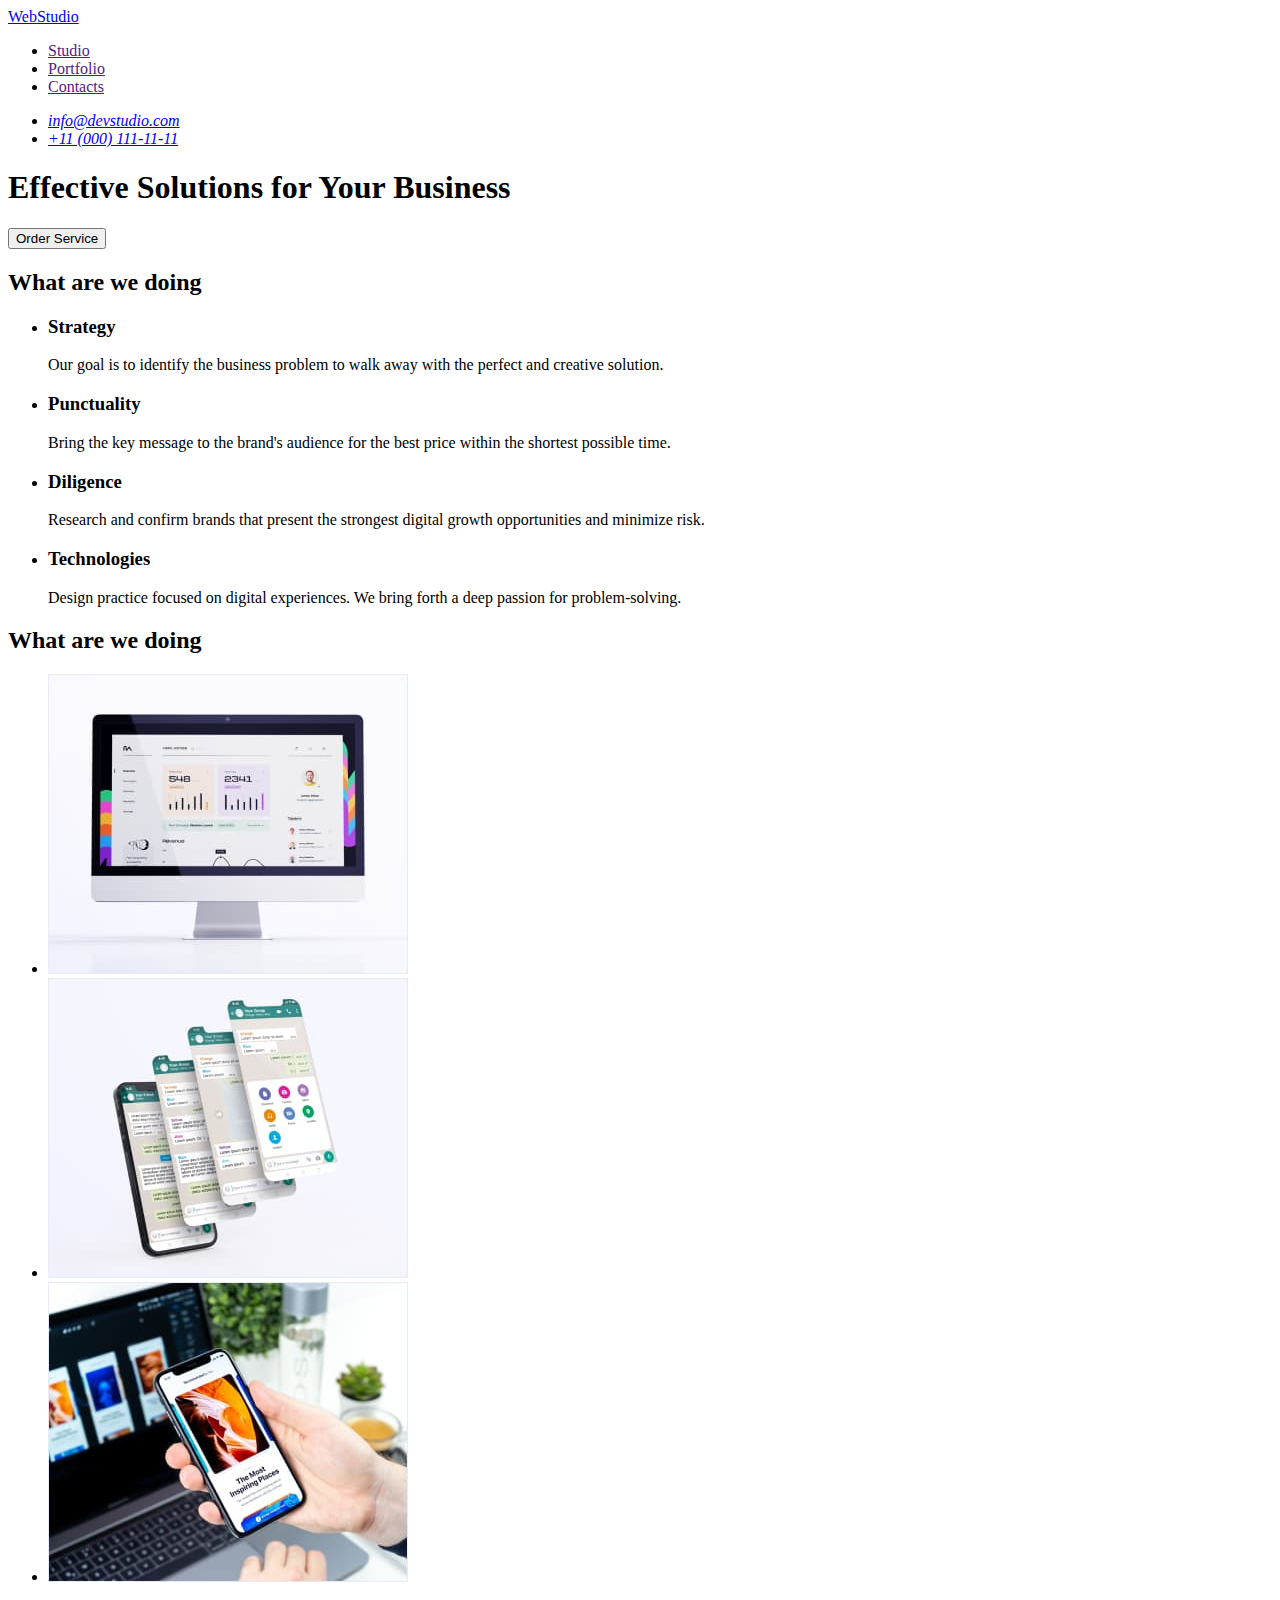
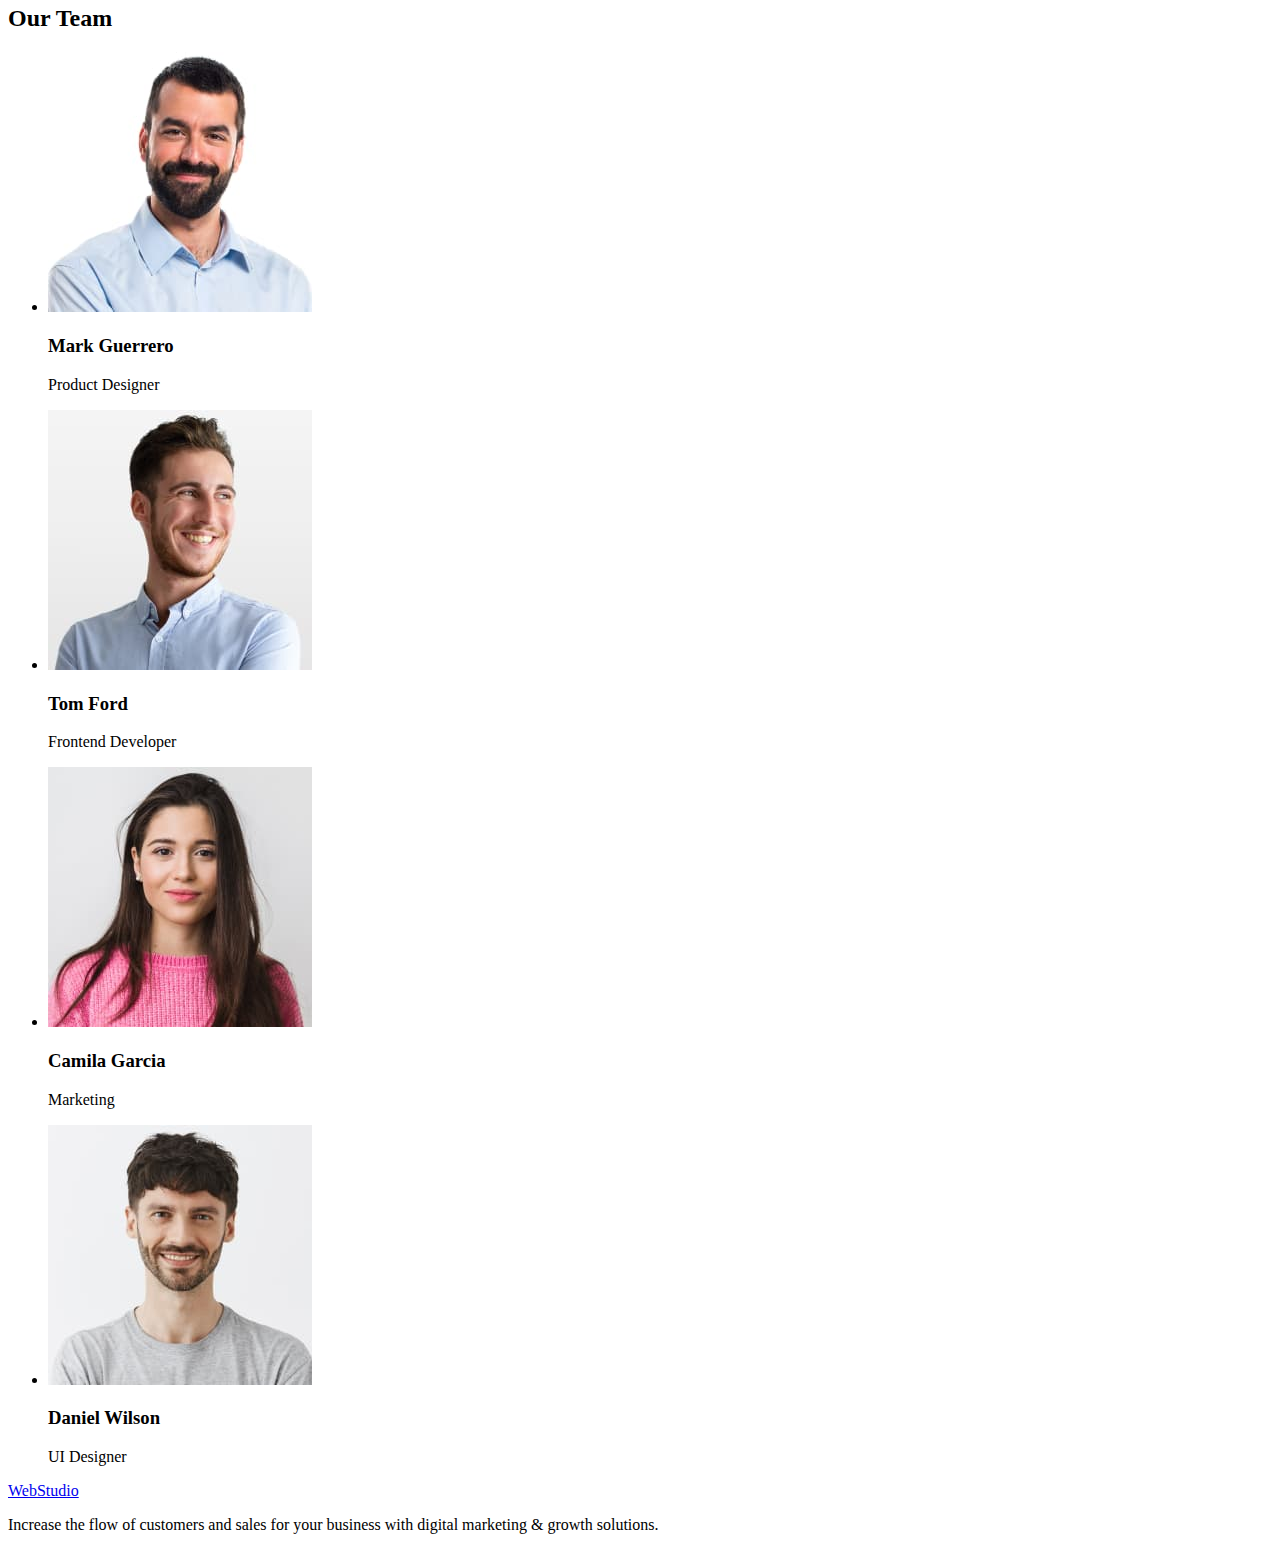
==== index.html @ 6268f1ec "Initial commit" ====
<!DOCTYPE html>
<html lang="en">
  <head>
    <meta charset="UTF-8" />
    <meta http-equiv="X-UA-Compatible" content="IE=edge" />
    <meta name="viewport" content="width=device-width, initial-scale=1.0" />
    <title>Web Studio</title>
  </head>
  <body>
    <header>
      <nav>
        <a href="./index.html">WebStudio</a>
        <ul>
          <li><a href="">Studio</a></li>
          <li><a href="">Portfolio</a></li>
          <li><a href="">Contacts</a></li>
        </ul>
      </nav>
      <address>
        <ul>
          <li><a href="mailto:info@devstudio.com">info@devstudio.com</a></li>
          <li><a href="tel:+110001111111">+11 (000) 111-11-11</a></li>
        </ul>
      </address>
    </header>
    <main>
      <section>
        <h1>Effective Solutions for Your Business</h1>
        <button type="button">Order Service</button>
      </section>
      <section>
        <h2>What are we doing</h2>
        <ul>
          <li>
            <h3>Strategy</h3>
            <p>
              Our goal is to identify the business problem to walk away with the
              perfect and creative solution.
            </p>
          </li>
          <li>
            <h3>Punctuality</h3>
            <p>
              Bring the key message to the brand's audience for the best price
              within the shortest possible time.
            </p>
          </li>
          <li>
            <h3>Diligence</h3>
            <p>
              Research and confirm brands that present the strongest digital
              growth opportunities and minimize risk.
            </p>
          </li>
          <li>
            <h3>Technologies</h3>
            <p>
              Design practice focused on digital experiences. We bring forth a
              deep passion for problem-solving.
            </p>
          </li>
        </ul>
      </section>
      <section>
        <h2>What are we doing</h2>
        <ul>
          <li><img src="./images/desktop.jpg" alt="desktop" width="360" /></li>
          <li><img src="./images/phone.jpg" alt="phone" width="360" /></li>
          <li>
            <img
              src="./images/desktop-and-phone.jpg"
              alt="desktop and phone"
              width="360"
            />
          </li>
        </ul>
      </section>
      <section>
        <h2>Our Team</h2>
        <ul>
          <li>
            <img src="./images/mark.jpg" alt="Mark Guerrero" width="264" />
            <h3>Mark Guerrero</h3>
            <p>Product Designer</p>
          </li>
          <li>
            <img src="./images/tom.jpg" alt="Tom Ford" width="264" />
            <h3>Tom Ford</h3>
            <p>Frontend Developer</p>
          </li>
          <li>
            <img src="./images/gamila.jpg" alt="Camila Garcia" width="264" />
            <h3>Camila Garcia</h3>
            <p>Marketing</p>
          </li>
          <li>
            <img src="./images/daniel.jpg" alt="Daniel Wilson" width="264" />
            <h3>Daniel Wilson</h3>
            <p>UI Designer</p>
          </li>
        </ul>
      </section>
    </main>
    <footer>
      <a href="./index.html">WebStudio</a>
      <p>
        Increase the flow of customers and sales for your business with digital
        marketing & growth solutions.
      </p>
    </footer>
  </body>
</html>
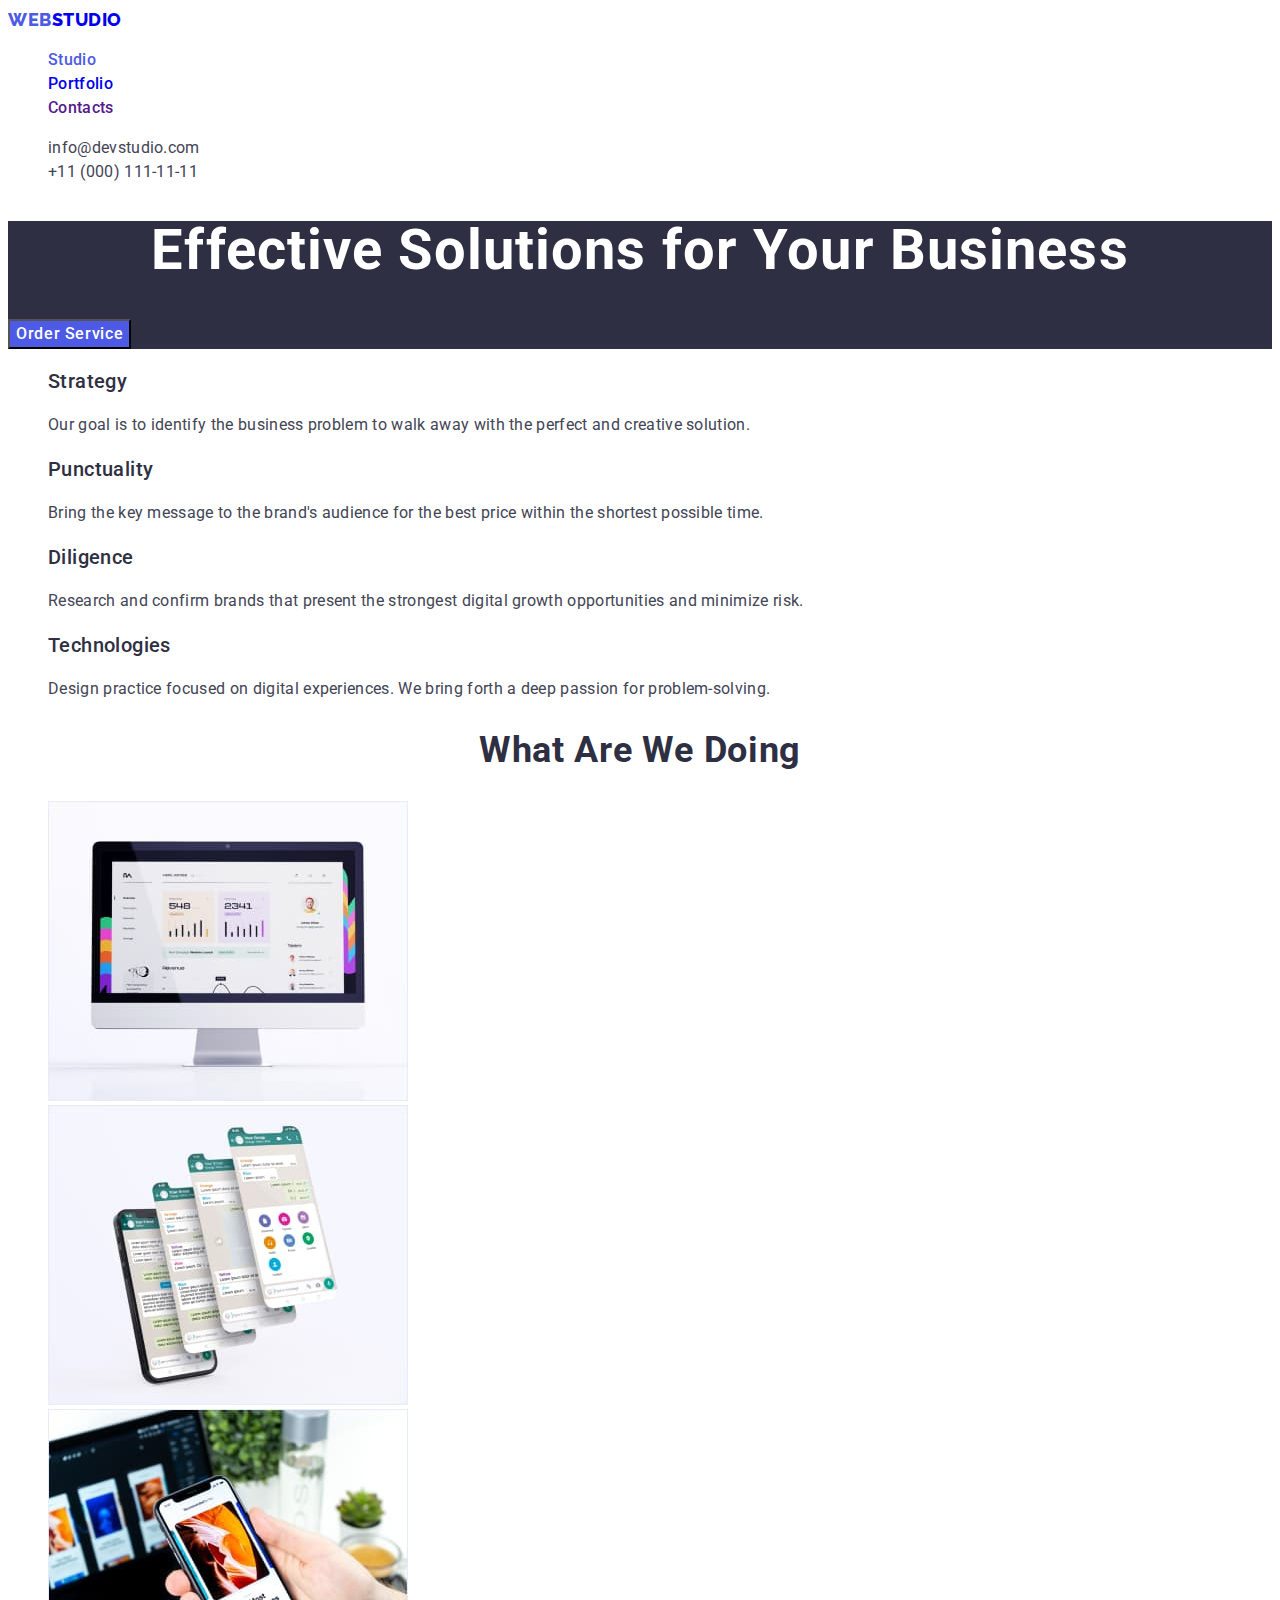
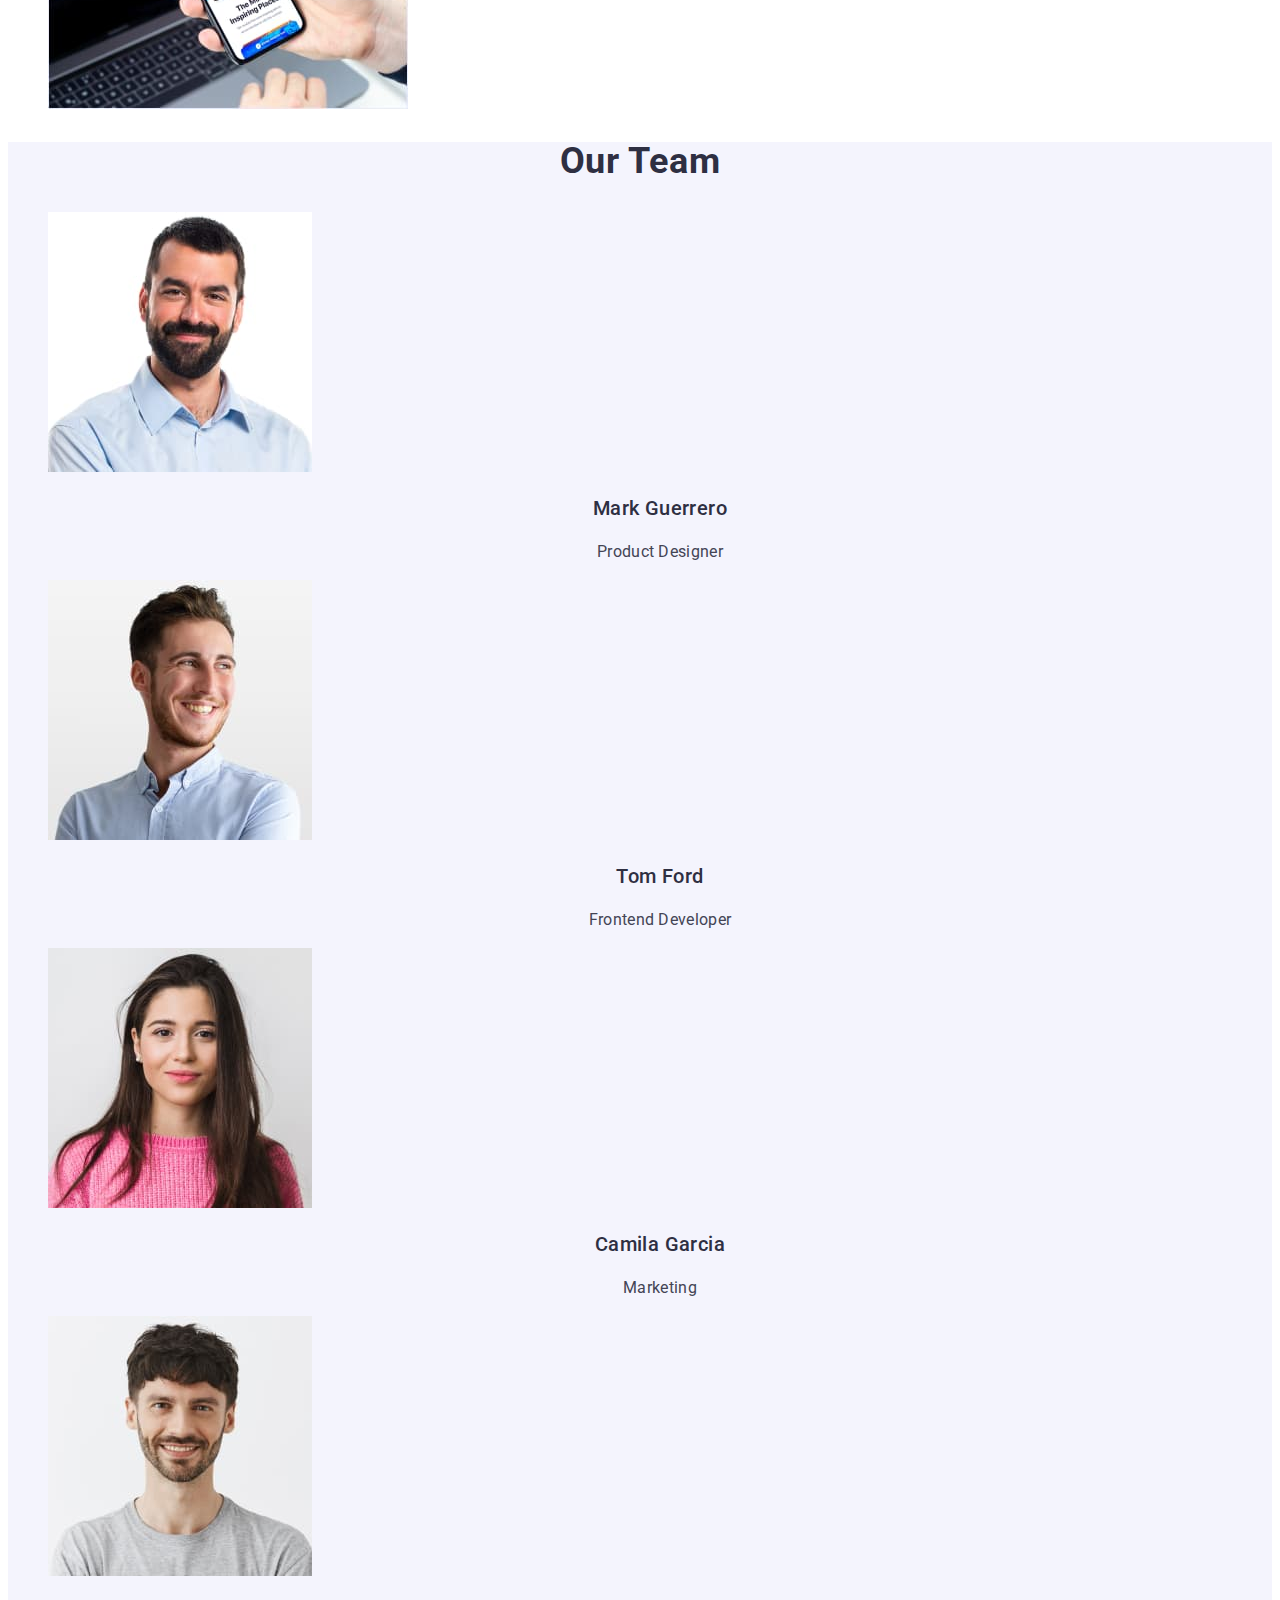
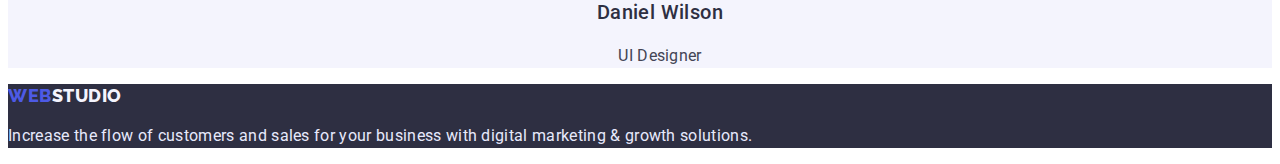
==== commit c88f4764: "home-work-2" ====
--- a/index.html
+++ b/index.html
@@ -5,105 +5,103 @@
     <meta http-equiv="X-UA-Compatible" content="IE=edge" />
     <meta name="viewport" content="width=device-width, initial-scale=1.0" />
     <title>Web Studio</title>
+    <link rel="preconnect" href="https://fonts.googleapis.com">
+    <link rel="preconnect" href="https://fonts.gstatic.com" crossorigin>
+    <link href="https://fonts.googleapis.com/css2?family=Raleway:wght@800&family=Roboto:wght@400;500;700;900&display=swap" rel="stylesheet">
+    <link rel="stylesheet" href="./css/styles.css">
   </head>
   <body>
-    <header>
-      <nav>
-        <a href="./index.html">WebStudio</a>
-        <ul>
-          <li><a href="">Studio</a></li>
-          <li><a href="">Portfolio</a></li>
-          <li><a href="">Contacts</a></li>
+    <header class="header">
+      <nav class="header-nav">
+        <a href="./index.html" class="logo"><span class="logo-first">Web</span>Studio</a>
+        <ul class="nav-list list">
+          <li class="nav-item"><a class="link current" href="./index.html">Studio</a></li>
+          <li class="nav-item"><a class="link" href="./portfolio.html" target="_blank" >Portfolio</a></li>
+          <li class="nav-item"><a class="link" href="">Contacts</a></li>
         </ul>
       </nav>
-      <address>
-        <ul>
-          <li><a href="mailto:info@devstudio.com">info@devstudio.com</a></li>
-          <li><a href="tel:+110001111111">+11 (000) 111-11-11</a></li>
+      <address class="header-address">
+        <ul class="address-list list">
+          <li><a class="address-item link" href="mailto:info@devstudio.com">info@devstudio.com</a></li>
+          <li><a class="address-item link" href="tel:+110001111111">+11 (000) 111-11-11</a></li>
         </ul>
       </address>
     </header>
     <main>
-      <section>
-        <h1>Effective Solutions for Your Business</h1>
-        <button type="button">Order Service</button>
+      <section class="hero">
+        <h1 class="hero-title">Effective Solutions for Your Business</h1>
+        <button type="button" class="hero-btn btn">Order Service</button>
       </section>
-      <section>
-        <h2>What are we doing</h2>
-        <ul>
-          <li>
-            <h3>Strategy</h3>
-            <p>
+      <section class="about">
+        <h2 class="visually-hidden">What are we doing</h2>
+        <ul class="about-list list">
+          <li class="about-item">
+            <h3 class="about-item-title caption">Strategy</h3>
+            <p class="about-item-text text">
               Our goal is to identify the business problem to walk away with the
               perfect and creative solution.
             </p>
           </li>
-          <li>
-            <h3>Punctuality</h3>
-            <p>
+          <li class="about-item">
+            <h3 class="about-item-title caption">Punctuality</h3>
+            <p class="about-item-text text">
               Bring the key message to the brand's audience for the best price
               within the shortest possible time.
             </p>
           </li>
-          <li>
-            <h3>Diligence</h3>
-            <p>
+          <li class="about-item">
+            <h3 class="about-item-title caption">Diligence</h3>
+            <p class="about-item-text text">
               Research and confirm brands that present the strongest digital
               growth opportunities and minimize risk.
             </p>
           </li>
-          <li>
-            <h3>Technologies</h3>
-            <p>
+          <li  class="about-item">
+            <h3 class="about-item-title caption">Technologies</h3>
+            <p class="about-item-text text">
               Design practice focused on digital experiences. We bring forth a
               deep passion for problem-solving.
             </p>
           </li>
         </ul>
       </section>
-      <section>
-        <h2>What are we doing</h2>
-        <ul>
+      <section class="product">
+        <h2 class="product-title title">What are we doing</h2>
+        <ul class="list">
           <li><img src="./images/desktop.jpg" alt="desktop" width="360" /></li>
           <li><img src="./images/phone.jpg" alt="phone" width="360" /></li>
-          <li>
-            <img
-              src="./images/desktop-and-phone.jpg"
-              alt="desktop and phone"
-              width="360"
-            />
-          </li>
+          <li><img src="./images/desktop-and-phone.jpg" alt="desktop and phone" width="360"/></li>
         </ul>
       </section>
-      <section>
-        <h2>Our Team</h2>
-        <ul>
-          <li>
+      <section class="team">
+        <h2 class="team-title title">Our Team</h2>
+        <ul class="team-list list">
+          <li class="team-item">
             <img src="./images/mark.jpg" alt="Mark Guerrero" width="264" />
-            <h3>Mark Guerrero</h3>
-            <p>Product Designer</p>
+            <h3 class="team-name caption">Mark Guerrero</h3>
+            <p class="team-position text">Product Designer</p>
           </li>
-          <li>
+          <li class="team-item">
             <img src="./images/tom.jpg" alt="Tom Ford" width="264" />
-            <h3>Tom Ford</h3>
-            <p>Frontend Developer</p>
+            <h3 class="team-name caption">Tom Ford</h3>
+            <p class="team-position text">Frontend Developer</p>
           </li>
-          <li>
+          <li class="team-item">
             <img src="./images/gamila.jpg" alt="Camila Garcia" width="264" />
-            <h3>Camila Garcia</h3>
-            <p>Marketing</p>
+            <h3 class="team-name caption">Camila Garcia</h3>
+            <p class="team-position text">Marketing</p>
           </li>
-          <li>
+          <li class="team-item">
             <img src="./images/daniel.jpg" alt="Daniel Wilson" width="264" />
-            <h3>Daniel Wilson</h3>
-            <p>UI Designer</p>
+            <h3 class="team-name caption">Daniel Wilson</h3>
+            <p class="team-position text">UI Designer</p>
           </li>
         </ul>
       </section>
     </main>
-    <footer>
-      <a href="./index.html">WebStudio</a>
-      <p>
+    <footer class="footer">
+      <a href="./index.html" class="logo link"><span class="logo-first">Web</span><span class="logo-footer">Studio</span></a>
+      <p class="footer-text">
         Increase the flow of customers and sales for your business with digital
         marketing & growth solutions.
       </p>
--- a/css/styles.css
+++ b/css/styles.css
@@ -0,0 +1,167 @@
+:root {
+    --main-text-color: #434455;
+    --second-text-color: #E7E9FC;
+    --main-title-color: #2E2F42;
+    --second-title-color: #FFFFFF;
+    --accent-color: #4D5AE5;
+    --main-btn: #4D5AE5;
+    --second-btn: #F4F4FD;
+    --third-btn: #FFFFFF;
+    --main-background-color: #FFFFFF;
+    --second-background-color: #2E2F42;
+    --third-background-color: #F4F4FD;
+    --logo-footer: #F4F4FD;
+    --first-btn-focus: #404BBF;
+}
+
+body {
+    font-family: "Roboto", sans-serif;
+    color: var(--main-title-color);
+    background-color: var(--main-background-color);
+}
+.link {
+    text-decoration: none;
+}
+
+.list {
+    list-style: none;
+}
+.link:hover, 
+.link:focus,
+.current {
+    color: var(--accent-color);
+}
+.visually-hidden {
+    position: absolute;
+    white-space: nowrap;
+    width: 1px;
+    height: 1px;
+    overflow: hidden;
+    border: 0;
+    padding: 0;
+    clip: rect(0 0 0 0);
+    clip-path: inset(50%);
+    margin: -1px;
+}
+.btn {
+    font-family: inherit;
+    font-weight: 500;
+    font-size: 16px;
+    line-height: 1.5;
+    display: flex;
+    align-items: center;
+    letter-spacing: 0.04em;
+    cursor: pointer;
+}
+.title {
+    font-size: 36px;
+    line-height: 1.11;
+    text-align: center;
+    letter-spacing: 0.02em;
+    text-transform: capitalize;
+}
+.caption {
+    font-weight: 500;
+    font-size: 20px;
+    line-height: 1.2;
+    letter-spacing: 0.02em;
+}
+.text {
+    font-size: 16px;
+    line-height: 1.5;
+    letter-spacing: 0.02em;
+    color: var(--main-text-color);     
+} 
+/*-----------------header---------------------*/
+.logo {
+    font-family: 'Raleway', sans-serif;
+    font-weight: 800;
+    font-size: 18px;
+    line-height: 1.33;
+    display: flex;
+    align-items: center;
+    letter-spacing: 0.03em;
+    text-transform: uppercase;
+    text-decoration: none;
+}
+.logo-first {
+    color: var(--accent-color);
+}
+
+.nav-item {
+    font-weight: 500;
+    font-size: 16px;
+    line-height: 1.5;
+    letter-spacing: 0.02em;
+}
+.address-item {
+    font-style: normal;
+    font-size: 16px;
+    line-height: 1.5;
+    letter-spacing: 0.02em;
+    color: var(--main-text-color);
+}
+/*-----------------hero---------------------*/
+.hero {
+    background-color: var(--second-background-color);
+}
+.hero-title {
+    font-size: 56px;
+    line-height: 1.07;
+    text-align: center;
+    letter-spacing: 0.02em;
+    color: var(--second-title-color);
+}
+.hero-btn {
+    color: var(--third-btn);
+    background-color: var(--main-btn);
+
+}
+.hero-btn:hover,
+.hero-btn:focus {
+    background-color: var(--first-btn-focus);
+}
+/*-----------------about---------------------*/
+
+/*--------------------product-----------------*/
+
+/*----------------------team-----------------*/
+.team {
+    background-color: var(--third-background-color);
+}
+
+
+.team-name {
+    text-align: center;
+
+}
+.team-position {
+    text-align: center;
+
+}
+/*--------------------footer------------------*/
+.footer {
+    background-color: var(--second-background-color);
+}
+.logo-footer {
+    color: var(--logo-footer);
+}
+.footer-text {
+    font-size: 16px;
+    line-height: 24px;
+    letter-spacing: 0.02em;
+    color: var(--second-text-color);
+}
+/*-------------------portfolio--------------------*/
+
+.portfolio-btn {
+    text-align: center;
+    color: var(--main-btn);
+    background-color: var(--second-btn);
+    
+}
+.portfolio-btn:hover,
+.portfolio-btn:focus {
+    color: var(--third-btn);
+    background-color: var(--main-btn);
+}
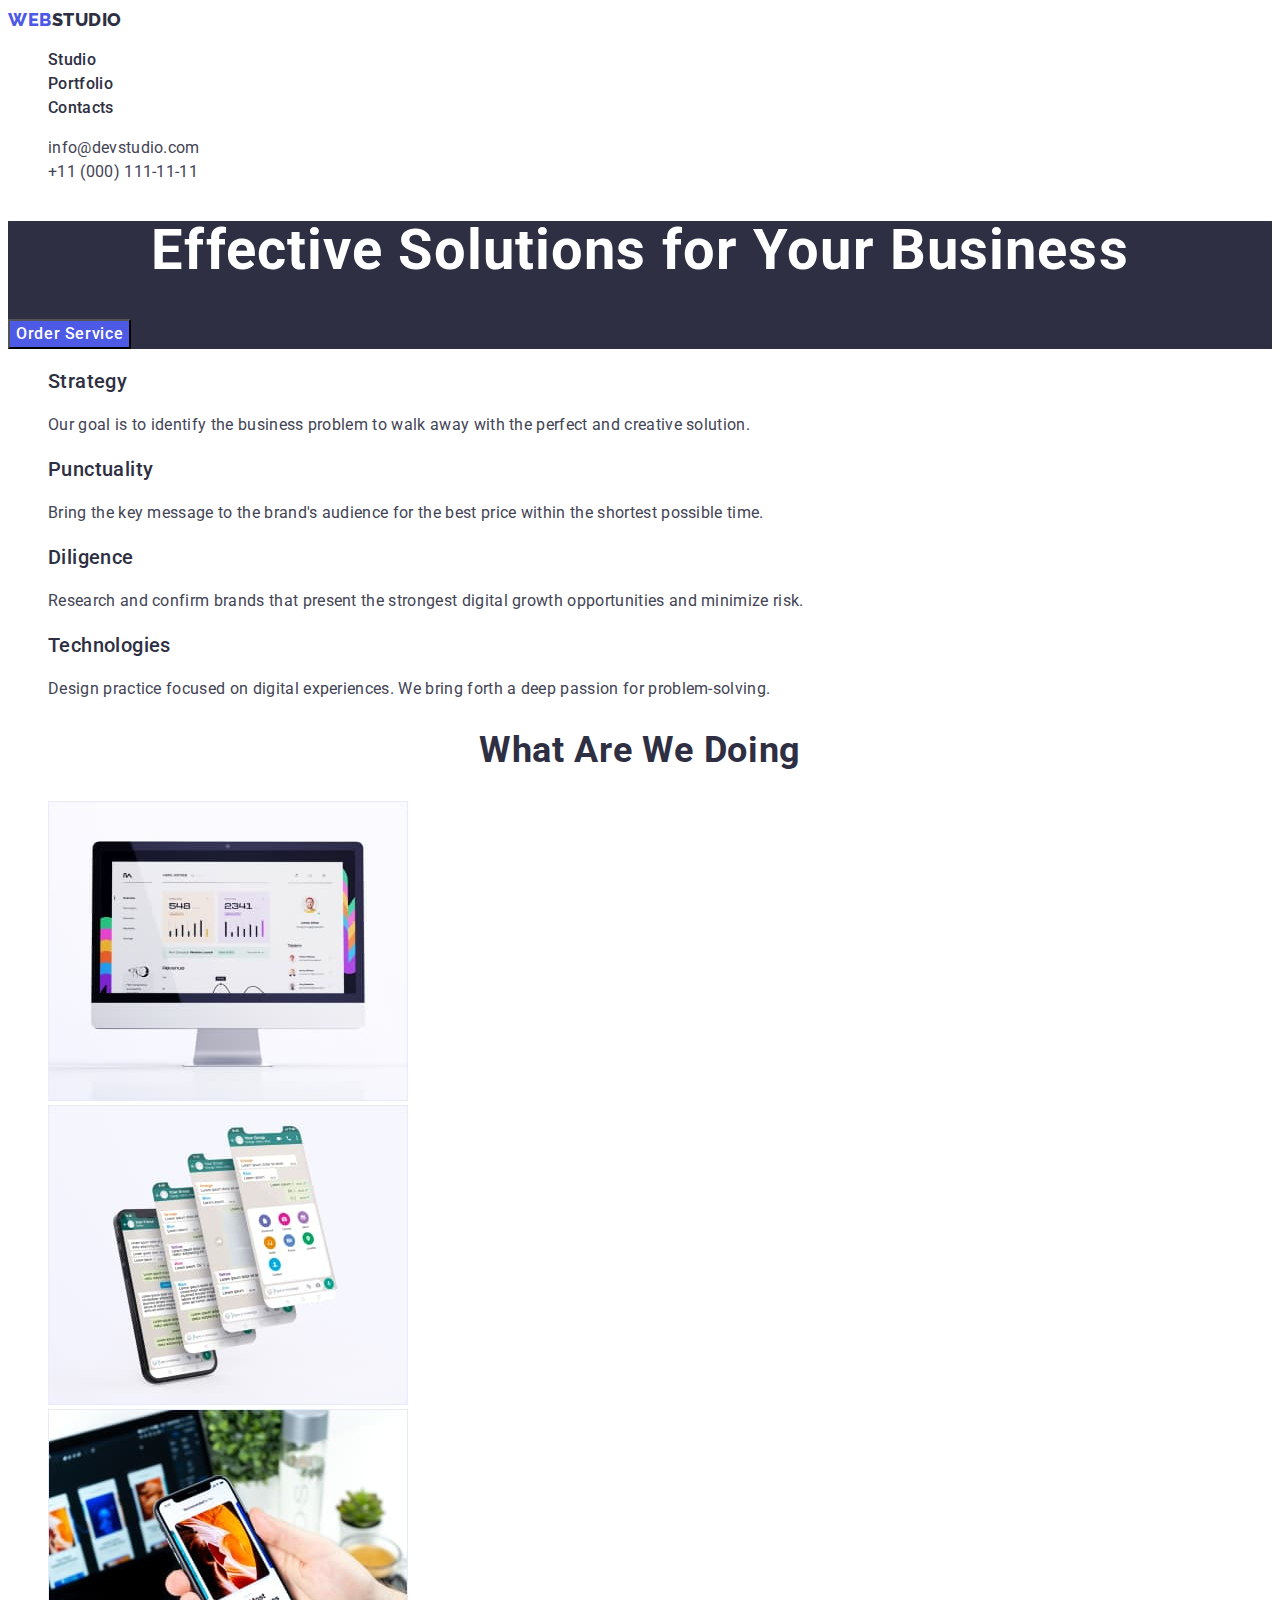
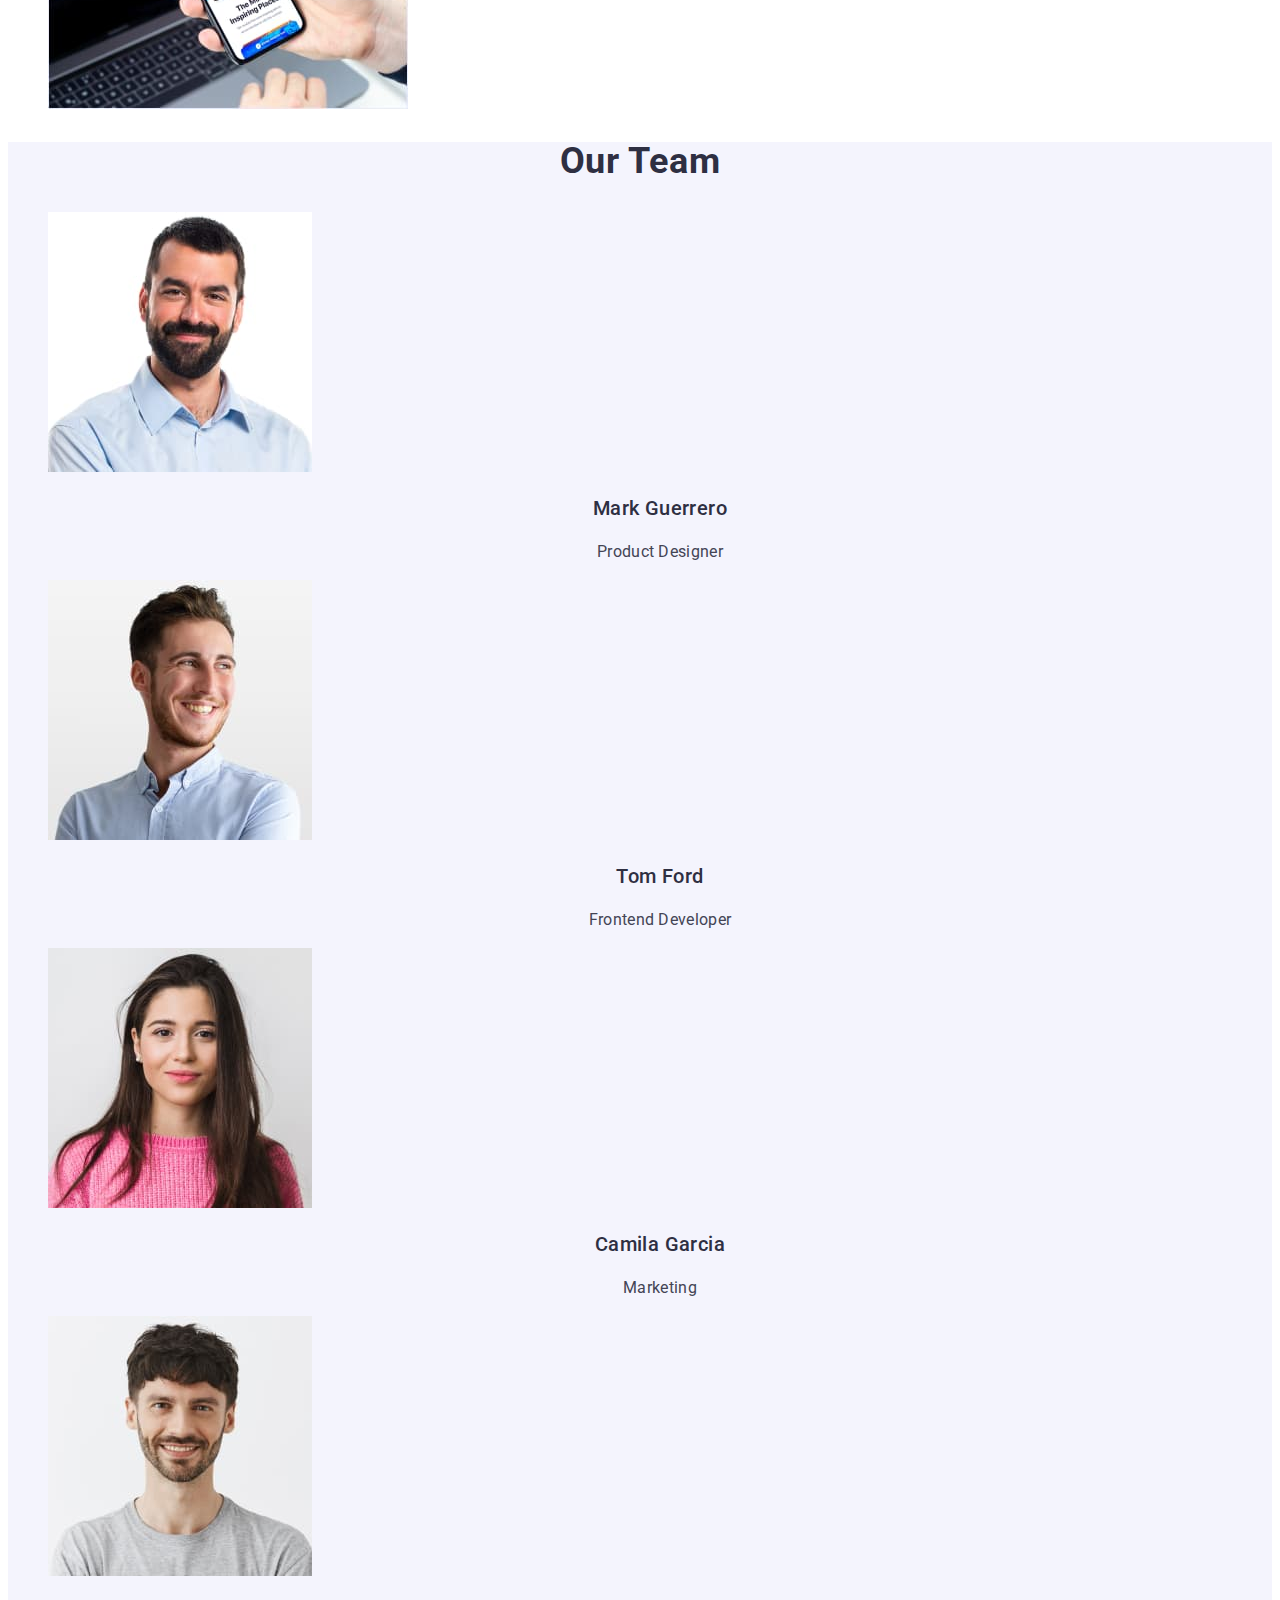
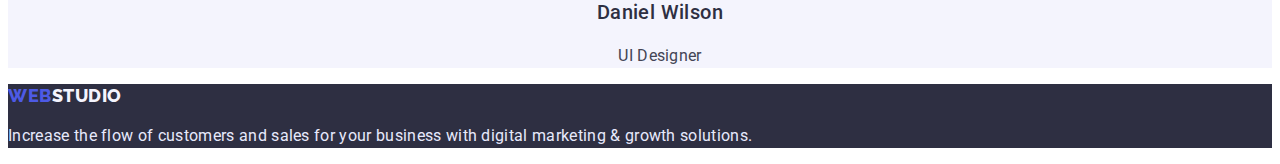
==== commit 54d3fdd2: "hw-2-new" ====
--- a/index.html
+++ b/index.html
@@ -15,9 +15,9 @@
       <nav class="header-nav">
         <a href="./index.html" class="logo"><span class="logo-first">Web</span>Studio</a>
         <ul class="nav-list list">
-          <li class="nav-item"><a class="link current" href="./index.html">Studio</a></li>
-          <li class="nav-item"><a class="link" href="./portfolio.html" target="_blank" >Portfolio</a></li>
-          <li class="nav-item"><a class="link" href="">Contacts</a></li>
+          <li><a class="nav-item link current" href="./index.html">Studio</a></li>
+          <li><a class="nav-item link" href="./portfolio.html" target="_blank" >Portfolio</a></li>
+          <li><a class="nav-item link" href="">Contacts</a></li>
         </ul>
       </nav>
       <address class="header-address">
--- a/css/styles.css
+++ b/css/styles.css
@@ -83,6 +83,7 @@
     letter-spacing: 0.03em;
     text-transform: uppercase;
     text-decoration: none;
+    color: var(--main-title-color);
 }
 .logo-first {
     color: var(--accent-color);
@@ -93,6 +94,7 @@
     font-size: 16px;
     line-height: 1.5;
     letter-spacing: 0.02em;
+    color: var(--main-title-color);
 }
 .address-item {
     font-style: normal;
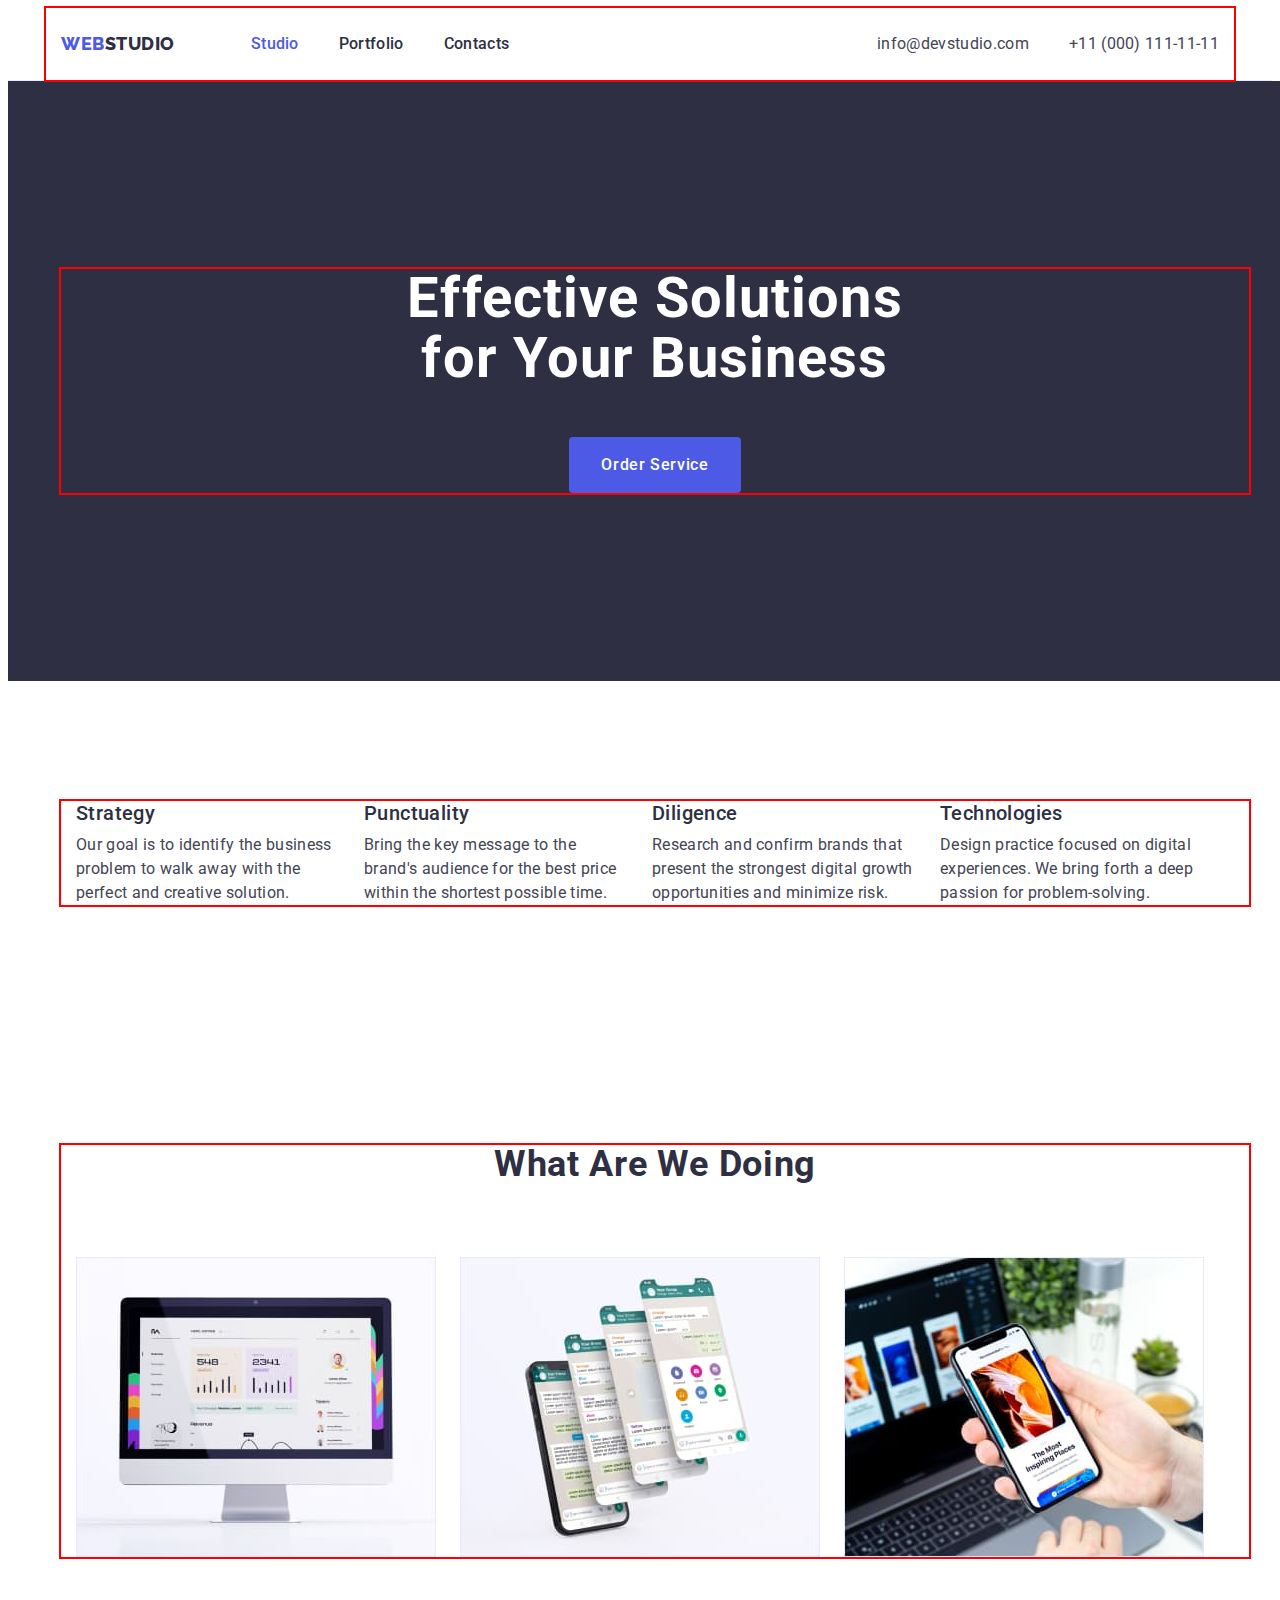
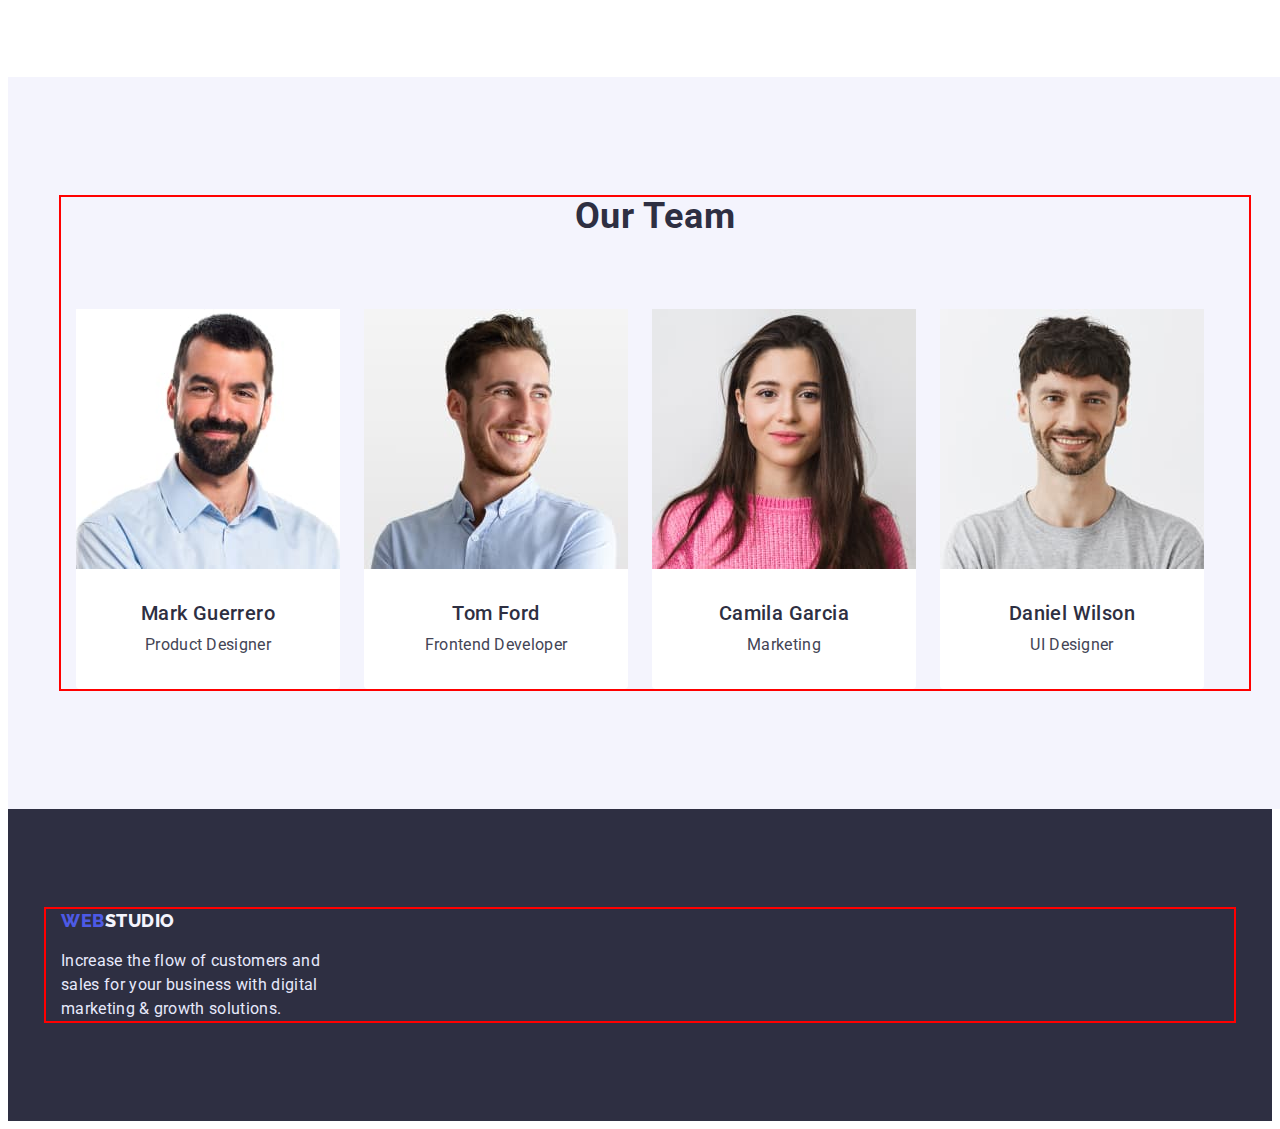
==== commit 63c4a3cd: "hw-3" ====
--- a/index.html
+++ b/index.html
@@ -8,103 +8,124 @@
     <link rel="preconnect" href="https://fonts.googleapis.com">
     <link rel="preconnect" href="https://fonts.gstatic.com" crossorigin>
     <link href="https://fonts.googleapis.com/css2?family=Raleway:wght@800&family=Roboto:wght@400;500;700;900&display=swap" rel="stylesheet">
+    <link rel="stylesheet" href="https://cdnjs.cloudflare.com/ajax/libs/modern-normalize/1.1.0/modern-normalize.min.css" integrity="sha512-wpPYUAdjBVSE4KJnH1VR1HeZfpl1ub8YT/NKx4PuQ5NmX2tKuGu6U/JRp5y+Y8XG2tV+wKQpNHVUX03MfMFn9Q==" crossorigin="anonymous" referrerpolicy="no-referrer" />
     <link rel="stylesheet" href="./css/styles.css">
   </head>
   <body>
     <header class="header">
-      <nav class="header-nav">
-        <a href="./index.html" class="logo"><span class="logo-first">Web</span>Studio</a>
-        <ul class="nav-list list">
-          <li><a class="nav-item link current" href="./index.html">Studio</a></li>
-          <li><a class="nav-item link" href="./portfolio.html" target="_blank" >Portfolio</a></li>
-          <li><a class="nav-item link" href="">Contacts</a></li>
-        </ul>
-      </nav>
-      <address class="header-address">
-        <ul class="address-list list">
-          <li><a class="address-item link" href="mailto:info@devstudio.com">info@devstudio.com</a></li>
-          <li><a class="address-item link" href="tel:+110001111111">+11 (000) 111-11-11</a></li>
-        </ul>
-      </address>
+      <div class="container header-container">
+        <nav class="header-nav">
+          <a href="./index.html" class="logo header-logo"><span class="logo-first">Web</span>Studio</a>
+          <ul class="nav-list list">
+            <li><a class="nav-item current link" href="./index.html">Studio</a></li>
+            <li><a class="nav-item link" href="./portfolio.html" target="_blank" >Portfolio</a></li>
+            <li><a class="nav-item link" href="">Contacts</a></li>
+          </ul>
+        </nav>
+        <address class="header-address">
+          <ul class="address-list list">
+            <li><a class="address-item link" href="mailto:info@devstudio.com">info@devstudio.com</a></li>
+            <li><a class="address-item link" href="tel:+110001111111">+11 (000) 111-11-11</a></li>
+          </ul>
+        </address>
+      </div>
     </header>
     <main>
-      <section class="hero">
-        <h1 class="hero-title">Effective Solutions for Your Business</h1>
-        <button type="button" class="hero-btn btn">Order Service</button>
+      <section class="section hero">
+        <div class="container">
+          <h1 class="hero-title">Effective Solutions for Your Business</h1>
+          <button type="button" class="hero-btn btn">Order Service</button>
+        </div>
       </section>
-      <section class="about">
-        <h2 class="visually-hidden">What are we doing</h2>
-        <ul class="about-list list">
-          <li class="about-item">
-            <h3 class="about-item-title caption">Strategy</h3>
-            <p class="about-item-text text">
-              Our goal is to identify the business problem to walk away with the
-              perfect and creative solution.
-            </p>
-          </li>
-          <li class="about-item">
-            <h3 class="about-item-title caption">Punctuality</h3>
-            <p class="about-item-text text">
-              Bring the key message to the brand's audience for the best price
-              within the shortest possible time.
-            </p>
-          </li>
-          <li class="about-item">
-            <h3 class="about-item-title caption">Diligence</h3>
-            <p class="about-item-text text">
-              Research and confirm brands that present the strongest digital
-              growth opportunities and minimize risk.
-            </p>
-          </li>
-          <li  class="about-item">
-            <h3 class="about-item-title caption">Technologies</h3>
-            <p class="about-item-text text">
-              Design practice focused on digital experiences. We bring forth a
-              deep passion for problem-solving.
-            </p>
-          </li>
-        </ul>
+      <section class="section about">
+        <div class="container">
+          <h2 class="visually-hidden">What are we doing</h2>
+          <ul class="about-list list">
+            <li class="about-item">
+              <h3 class="about-item-title caption">Strategy</h3>
+              <p class="about-item-text text">
+                Our goal is to identify the business problem to walk away with the
+                perfect and creative solution.
+              </p>
+            </li>
+            <li class="about-item">
+              <h3 class="about-item-title caption">Punctuality</h3>
+              <p class="about-item-text text">
+                Bring the key message to the brand's audience for the best price
+                within the shortest possible time.
+              </p>
+            </li>
+            <li class="about-item">
+              <h3 class="about-item-title caption">Diligence</h3>
+              <p class="about-item-text text">
+                Research and confirm brands that present the strongest digital
+                growth opportunities and minimize risk.
+              </p>
+            </li>
+            <li  class="about-item">
+              <h3 class="about-item-title caption">Technologies</h3>
+              <p class="about-item-text text">
+                Design practice focused on digital experiences. We bring forth a
+                deep passion for problem-solving.
+              </p>
+            </li>
+          </ul>
+        </div>
       </section>
-      <section class="product">
-        <h2 class="product-title title">What are we doing</h2>
-        <ul class="list">
-          <li><img src="./images/desktop.jpg" alt="desktop" width="360" /></li>
-          <li><img src="./images/phone.jpg" alt="phone" width="360" /></li>
-          <li><img src="./images/desktop-and-phone.jpg" alt="desktop and phone" width="360"/></li>
-        </ul>
+      <section class="section product">
+       <div class="container">
+          <h2 class="product-title title">What are we doing</h2>
+          <ul class="product-list list">
+            <li class="product-img"><img src="./images/desktop.jpg" alt="desktop" width="360" /></li>
+            <li class="product-img"><img src="./images/phone.jpg" alt="phone" width="360" /></li>
+            <li class="product-img"><img src="./images/desktop-and-phone.jpg" alt="desktop and phone" width="360"/></li>
+          </ul>
+       </div>
       </section>
-      <section class="team">
-        <h2 class="team-title title">Our Team</h2>
-        <ul class="team-list list">
-          <li class="team-item">
-            <img src="./images/mark.jpg" alt="Mark Guerrero" width="264" />
-            <h3 class="team-name caption">Mark Guerrero</h3>
-            <p class="team-position text">Product Designer</p>
-          </li>
-          <li class="team-item">
-            <img src="./images/tom.jpg" alt="Tom Ford" width="264" />
-            <h3 class="team-name caption">Tom Ford</h3>
-            <p class="team-position text">Frontend Developer</p>
-          </li>
-          <li class="team-item">
-            <img src="./images/gamila.jpg" alt="Camila Garcia" width="264" />
-            <h3 class="team-name caption">Camila Garcia</h3>
-            <p class="team-position text">Marketing</p>
-          </li>
-          <li class="team-item">
-            <img src="./images/daniel.jpg" alt="Daniel Wilson" width="264" />
-            <h3 class="team-name caption">Daniel Wilson</h3>
-            <p class="team-position text">UI Designer</p>
-          </li>
-        </ul>
+      <section class="section team">
+        <div class="container">
+          <h2 class="team-title title">Our Team</h2>
+          <ul class="team-list list">
+            <li class="team-item">
+              <img class="team-img" src="./images/mark.jpg" alt="Mark Guerrero" width="264" />
+              <div class="team-description">
+                <h3 class="team-name caption">Mark Guerrero</h3>
+                <p class="team-position text">Product Designer</p>
+              </div>
+            </li>
+            <li class="team-item">
+              <img class="team-img" src="./images/tom.jpg" alt="Tom Ford" width="264" />
+              <div class="team-description">
+                <h3 class="team-name caption">Tom Ford</h3>
+                <p class="team-position text">Frontend Developer</p>
+              </div>
+            </li>
+            <li class="team-item">
+              <img class="team-img" src="./images/gamila.jpg" alt="Camila Garcia" width="264" />
+              <div class="team-description">
+                <h3 class="team-name caption">Camila Garcia</h3>
+                <p class="team-position text">Marketing</p>
+              </div>
+            </li>
+            <li class="team-item">
+              <img class="team-img" src="./images/daniel.jpg" alt="Daniel Wilson" width="264" />
+              <div class="team-description">
+                <h3 class="team-name caption">Daniel Wilson</h3>
+                <p class="team-position text">UI Designer</p>
+              </div>
+            </li>
+          </ul>
+        </div>
       </section>
     </main>
     <footer class="footer">
-      <a href="./index.html" class="logo link"><span class="logo-first">Web</span><span class="logo-footer">Studio</span></a>
-      <p class="footer-text">
-        Increase the flow of customers and sales for your business with digital
-        marketing & growth solutions.
-      </p>
+      <div class="container">
+        <a href="./index.html" class="logo link"><span class="logo-first">Web</span><span class="logo-footer">Studio</span></a>
+        <p class="footer-text">
+          Increase the flow of customers and sales for your business with digital
+          marketing & growth solutions.
+        </p>
+      </div>
     </footer>
   </body>
 </html>
--- a/css/styles.css
+++ b/css/styles.css
@@ -13,12 +13,40 @@
     --logo-footer: #F4F4FD;
     --first-btn-focus: #404BBF;
 }
+ul {
+    margin: 0;
+    padding: 0;
+}
+
+h1,h2,h3,h4,h5,h6,p {
+    margin: 0;
+}
 
 body {
     font-family: "Roboto", sans-serif;
     color: var(--main-title-color);
     background-color: var(--main-background-color);
 }
+.container {
+    max-width: 1158px;
+    padding-left: 15px;
+    padding-right: 15px;
+    margin: 0 auto;
+    outline: 2px solid red;
+}
+.logo {
+    margin-right: 76px;
+    font-family: 'Raleway', sans-serif;
+    font-weight: 800;
+    font-size: 18px;
+    line-height: 1.33;
+    display: flex;
+    align-items: center;
+    letter-spacing: 0.03em;
+    text-transform: uppercase;
+    text-decoration: none;
+    color: var(--main-title-color);
+}
 .link {
     text-decoration: none;
 }
@@ -28,8 +56,13 @@
 }
 .link:hover, 
 .link:focus,
-.current {
+.nav-item.link.current {
     color: var(--accent-color);
+}
+img {
+    display: block;
+    max-width: 100%;
+    height: auto;
 }
 .visually-hidden {
     position: absolute;
@@ -72,42 +105,72 @@
     letter-spacing: 0.02em;
     color: var(--main-text-color);     
 } 
+.section {
+    width: 100%;
+    padding: 120px 15px;
+}
 /*-----------------header---------------------*/
-.logo {
-    font-family: 'Raleway', sans-serif;
-    font-weight: 800;
-    font-size: 18px;
-    line-height: 1.33;
-    display: flex;
-    align-items: center;
-    letter-spacing: 0.03em;
-    text-transform: uppercase;
-    text-decoration: none;
-    color: var(--main-title-color);
-}
+.header {
+    border-bottom: 1px solid #E7E9FC;
+}
+.header-container {
+    display: flex;
+    align-items: center;
+}
+.header-nav {
+    display: flex;
+    align-items: center;
+}
+.header-logo {
+    padding: 24px 0;
+}
+
 .logo-first {
     color: var(--accent-color);
 }
+.nav-list {
+    display: flex;
+    align-items: center;
+    gap: 40px;
+}
 
 .nav-item {
+    padding: 24px 0;
     font-weight: 500;
     font-size: 16px;
     line-height: 1.5;
     letter-spacing: 0.02em;
     color: var(--main-title-color);
 }
+.header-address {
+    margin-left: auto;
+}
+.address-list {
+    display: flex;
+    align-items: center;
+    gap: 40px;
+   
+}   
 .address-item {
+    padding: 24px 0;
     font-style: normal;
     font-size: 16px;
     line-height: 1.5;
     letter-spacing: 0.02em;
     color: var(--main-text-color);
+}
+.address .tel {
+    margin-left: 40px;
 }
 /*-----------------hero---------------------*/
 .hero {
+    padding-top: 188px;
+    padding-bottom: 188px;
     background-color: var(--second-background-color);
 }
 .hero-title {
+    max-width: 496px;
+    margin: 0 auto 48px auto;
     font-size: 56px;
     line-height: 1.07;
     text-align: center;
@@ -115,6 +178,12 @@
     color: var(--second-title-color);
 }
 .hero-btn {
+    min-width: 56px;
+    padding: 16px 32px;
+    margin: 0 auto;
+    border: transparent;
+    border-radius: 4px;
+    display: block;
     color: var(--third-btn);
     background-color: var(--main-btn);
 
@@ -124,18 +193,61 @@
     background-color: var(--first-btn-focus);
 }
 /*-----------------about---------------------*/
+.about {
+    padding-top: 120px;
+    padding-bottom: 120px;
+}
+.about-list {
+    display: flex;
+    gap: 24px;
+}
+.about-item {
+    width: 264px;
+}
+.about-item-title {
+    margin-bottom: 8px;
+}
 
 /*--------------------product-----------------*/
+.product-title {
+    margin: 0 auto 72px auto;
+}
+.product-list {
+    display: flex;
+    gap: 24px;
+
+}
+.product-img {
+    width: calc((100%-48)/3);
+
+}
 
 /*----------------------team-----------------*/
 .team {
     background-color: var(--third-background-color);
 }
-
+.team-title {
+    margin-bottom: 72px;
+}
+.team-list {
+    display: flex;
+    gap: 24px;
+}
+.team-item {
+    width: ((100%-(24*3))/4);
+}
 
 .team-name {
     text-align: center;
-
+    margin-bottom: 8px;
+    
+
+}
+.team-description{
+    padding: 32px 60px;
+    border: transparent;
+    border-radius: 0px 0px 4px 4px;
+    background-color: var(--main-background-color);
 }
 .team-position {
     text-align: center;
@@ -143,23 +255,35 @@
 }
 /*--------------------footer------------------*/
 .footer {
+    padding-top: 100px;
+    padding-bottom: 100px;
     background-color: var(--second-background-color);
 }
 .logo-footer {
+   
     color: var(--logo-footer);
 }
 .footer-text {
+    width: 264px;
+    margin-top: 16px;
     font-size: 16px;
     line-height: 24px;
     letter-spacing: 0.02em;
     color: var(--second-text-color);
 }
 /*-------------------portfolio--------------------*/
+.portfolio {
+    padding-top: 96px;
+    padding-bottom: 120px;
+}
 
 .portfolio-btn {
+    padding: 12px 24px;
     text-align: center;
     color: var(--main-btn);
     background-color: var(--second-btn);
+    border: 1px solid #E7E9FC;
+    border-radius: 4px;
     
 }
 .portfolio-btn:hover,
@@ -167,3 +291,29 @@
     color: var(--third-btn);
     background-color: var(--main-btn);
 }
+.portfolio-list-btn {
+    margin-bottom: 72px;
+    display: flex;
+    justify-content: center;
+    gap: 24px;
+}
+.portfolio-list-img {
+    display: flex;
+    flex-wrap: wrap;
+    column-gap: 24px;
+    row-gap: 48px;
+}
+.portfolio-item {
+    width: ((100%-(2*24))/3);
+}
+.portfolio-description {
+    padding-top:32px;
+    padding-bottom: 32px;
+    padding-left: 16px;
+    border-left: 1px solid #E7E9FC;
+    border-right: 1px solid #E7E9FC;
+    border-bottom: 1px solid #E7E9FC;
+}
+.portfolio-item-title {
+    margin-top: 8px;
+}
